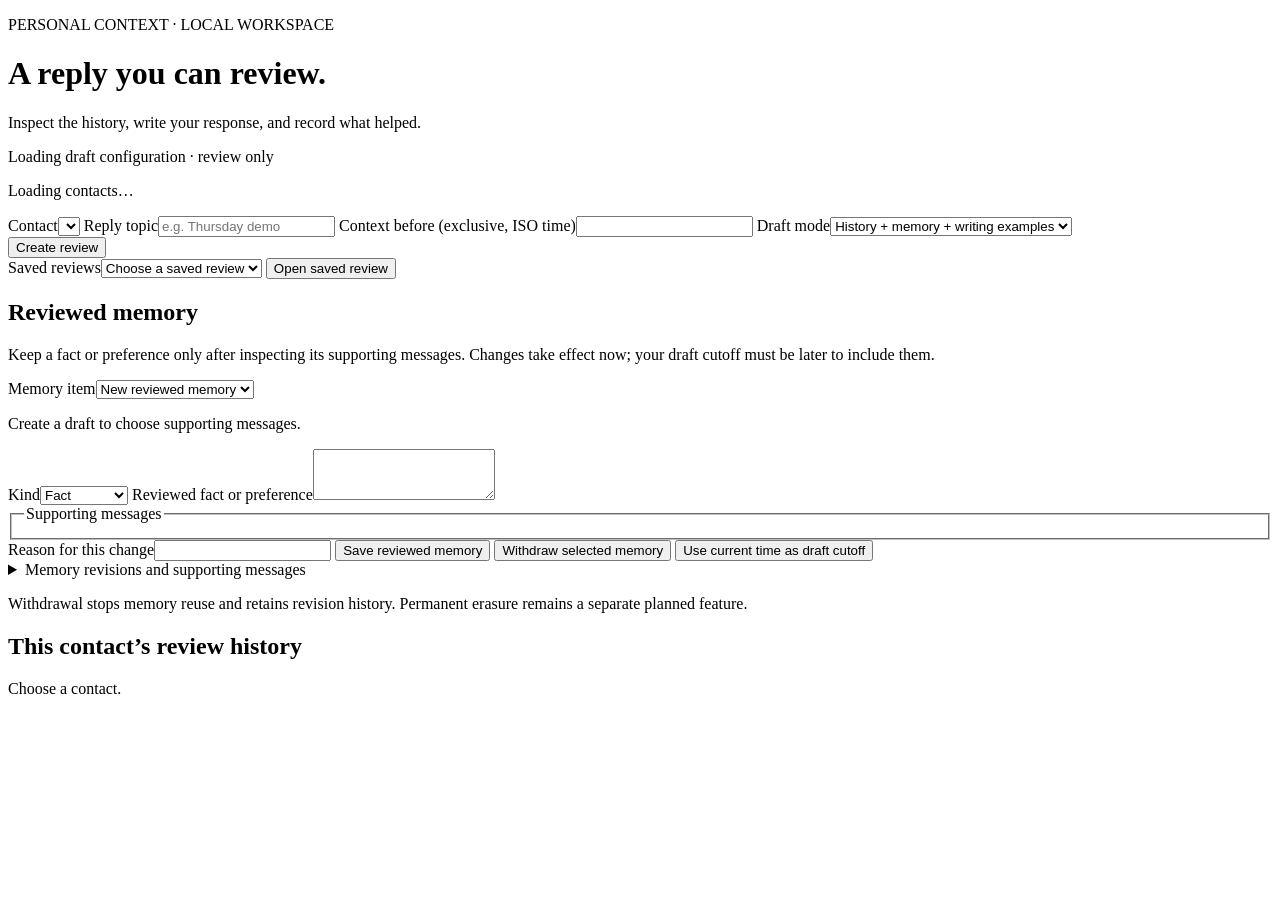
==== src/personal_context/web/index.html @ f3afc738 "Show generated segments and require support review in the browser workspace" ====
<!doctype html>
<html lang="en">
<head>
  <meta charset="utf-8">
  <meta name="viewport" content="width=device-width, initial-scale=1">
  <title>Personal Context · Review</title>
  <link rel="stylesheet" href="/app.css">
  <script nonce="__NONCE__">globalThis.reviewToken = "__TOKEN__";</script>
  <script src="/app.js" defer></script>
</head>
<body>
  <header><p class="eyebrow">PERSONAL CONTEXT · LOCAL WORKSPACE</p><h1>A reply you can review.</h1>
    <p>Inspect the history, write your response, and record what helped.</p>
    <p class="badge" id="provider-state">Loading draft configuration · review only</p>
  </header>
  <main>
    <p id="notice" role="status" aria-live="polite">Loading contacts…</p>
    <form id="create-form" class="card">
      <div class="grid"><label>Contact<select id="contact" required></select></label>
        <label>Reply topic<input id="topic" required maxlength="1000" placeholder="e.g. Thursday demo"></label>
        <label>Context before (exclusive, ISO time)<input id="cutoff" required></label>
        <label>Draft mode<select id="mode"><option value="personalized">History + memory + writing examples</option>
          <option value="context">History only</option><option value="generic">Topic only (no history)</option></select></label>
      </div>
      <button type="submit">Create review</button>
      <div class="saved"><label>Saved reviews<select id="saved"><option value="">Choose a saved review</option></select></label>
        <button type="button" id="load">Open saved review</button></div>
    </form>
    <section id="workspace" hidden>
      <div class="workspace">
        <aside class="card"><h2>Context and sources</h2><div id="evidence"></div>
          <details><summary>Your writing examples</summary><div id="examples"></div></details></aside>
        <div class="card"><h2>Review your reply</h2><p id="review-state"></p>
          <ul id="review-notes"></ul>
          <section id="generated-panel" hidden><h3>Generated wording and support</h3>
            <p class="muted">Check every segment, including greetings and questions. These labels were suggested by the provider. Quotes do not automatically prove the wording is supported.</p>
            <p id="segment-state" class="muted"></p><div id="generated-segments"></div>
            <details><summary>Generation configuration</summary><pre id="generation-provenance"></pre></details>
          </section>
          <label>Draft wording<textarea id="draft" rows="15" maxlength="100000"></textarea></label>
          <button id="save" type="button">Save wording</button>
          <details><summary>Original draft and edit history</summary><pre id="original"></pre><div id="history"></div></details>
          <hr><h2>How useful was this?</h2>
          <form id="feedback-form"><div class="grid">
            <label>Decision<select id="decision"><option value="needs_work">Needs more work</option><option value="usable">Usable after my review</option><option value="rejected">Rejected</option></select></label>
            <label>Retrieved context<select id="retrieval"><option value="not_rated">Not rated</option><option value="useful">Useful</option><option value="incorrect">Incorrect / irrelevant</option></select></label>
            <label>Writing style<select id="style"><option value="not_rated">Not rated</option><option value="appropriate">Appropriate</option><option value="needs_edit">Needs editing</option></select></label>
            <label>Factual support of saved wording<select id="support"><option value="not_rated">Not checked</option><option value="needs_check">Needs more checking</option><option value="unsupported">Unsupported / incorrect</option><option value="supported">I checked all wording against its sources</option></select></label>
          </div><label>Review notes<textarea id="feedback-notes" rows="3" maxlength="2000"></textarea></label>
          <button type="submit" id="record">Record feedback</button></form>
          <p class="muted">Ratings refer to saved wording. Edited prose needs your factual review. This interface has no sending action.</p>
          <div id="feedback-history"></div>
        </div>
      </div>
    </section>
    <section class="card" id="memory-panel">
      <h2>Reviewed memory</h2><p class="muted">Keep a fact or preference only after inspecting its supporting messages. Changes take effect now; your draft cutoff must be later to include them.</p>
      <label>Memory item<select id="memory-select"><option value="">New reviewed memory</option></select></label>
      <p id="memory-state">Create a draft to choose supporting messages.</p>
      <form id="memory-form">
        <label>Kind<select id="memory-kind"><option value="fact">Fact</option><option value="preference">Preference</option></select></label>
        <label>Reviewed fact or preference<textarea id="memory-text" rows="3" required maxlength="4000"></textarea></label>
        <fieldset><legend>Supporting messages</legend><div id="memory-sources"></div></fieldset>
        <label>Reason for this change<input id="memory-reason" required maxlength="1000"></label>
        <button type="submit" id="memory-save">Save reviewed memory</button>
        <button type="button" id="memory-withdraw" class="secondary">Withdraw selected memory</button>
        <button type="button" id="current-time" class="secondary">Use current time as draft cutoff</button>
      </form>
      <details><summary>Memory revisions and supporting messages</summary><div id="memory-history"></div></details>
      <p class="muted">Withdrawal stops memory reuse and retains revision history. Permanent erasure remains a separate planned feature.</p>
    </section>
    <section class="card"><h2>This contact’s review history</h2><p id="metrics">Choose a contact.</p></section>
  </main>
</body>
</html>
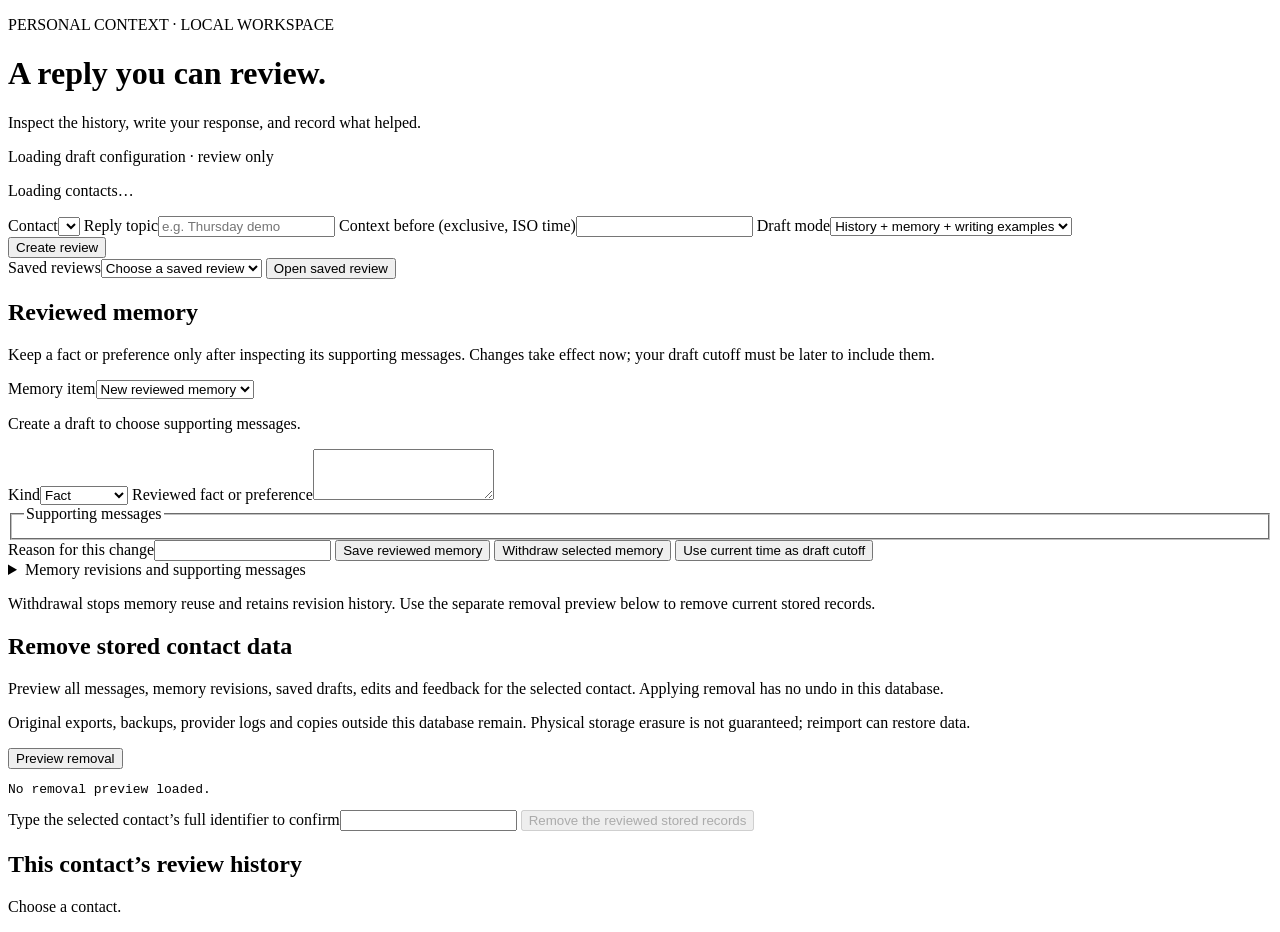
==== commit 46a2fb93: "Add owner-scoped removal preview and confirmation to the local workspace" ====
--- a/src/personal_context/web/index.html
+++ b/src/personal_context/web/index.html
@@ -67,7 +67,16 @@
         <button type="button" id="current-time" class="secondary">Use current time as draft cutoff</button>
       </form>
       <details><summary>Memory revisions and supporting messages</summary><div id="memory-history"></div></details>
-      <p class="muted">Withdrawal stops memory reuse and retains revision history. Permanent erasure remains a separate planned feature.</p>
+      <p class="muted">Withdrawal stops memory reuse and retains revision history. Use the separate removal preview below to remove current stored records.</p>
+    </section>
+    <section class="card" id="privacy-panel">
+      <h2>Remove stored contact data</h2>
+      <p>Preview all messages, memory revisions, saved drafts, edits and feedback for the selected contact. Applying removal has no undo in this database.</p>
+      <p class="muted">Original exports, backups, provider logs and copies outside this database remain. Physical storage erasure is not guaranteed; reimport can restore data.</p>
+      <button type="button" id="privacy-preview">Preview removal</button>
+      <pre id="privacy-plan">No removal preview loaded.</pre>
+      <label>Type the selected contact’s full identifier to confirm<input id="privacy-contact" autocomplete="off" spellcheck="false"></label>
+      <button type="button" id="privacy-remove" class="danger" disabled>Remove the reviewed stored records</button>
     </section>
     <section class="card"><h2>This contact’s review history</h2><p id="metrics">Choose a contact.</p></section>
   </main>
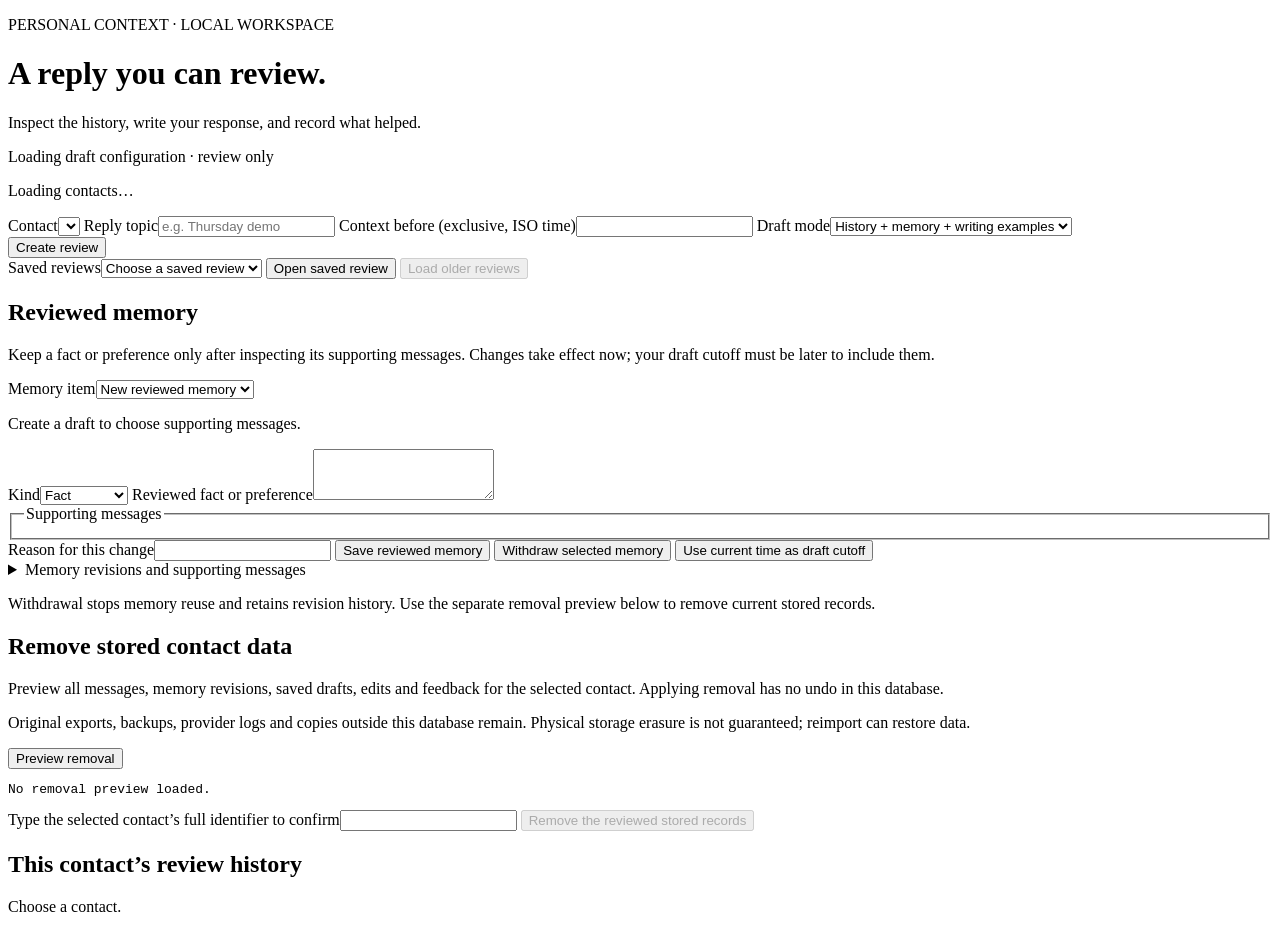
==== commit d46d551a: "Browse older saved reviews with scoped cursor pagination" ====
--- a/src/personal_context/web/index.html
+++ b/src/personal_context/web/index.html
@@ -24,7 +24,8 @@
       </div>
       <button type="submit">Create review</button>
       <div class="saved"><label>Saved reviews<select id="saved"><option value="">Choose a saved review</option></select></label>
-        <button type="button" id="load">Open saved review</button></div>
+        <button type="button" id="load">Open saved review</button>
+        <button type="button" id="older-reviews" class="secondary" disabled>Load older reviews</button></div>
     </form>
     <section id="workspace" hidden>
       <div class="workspace">
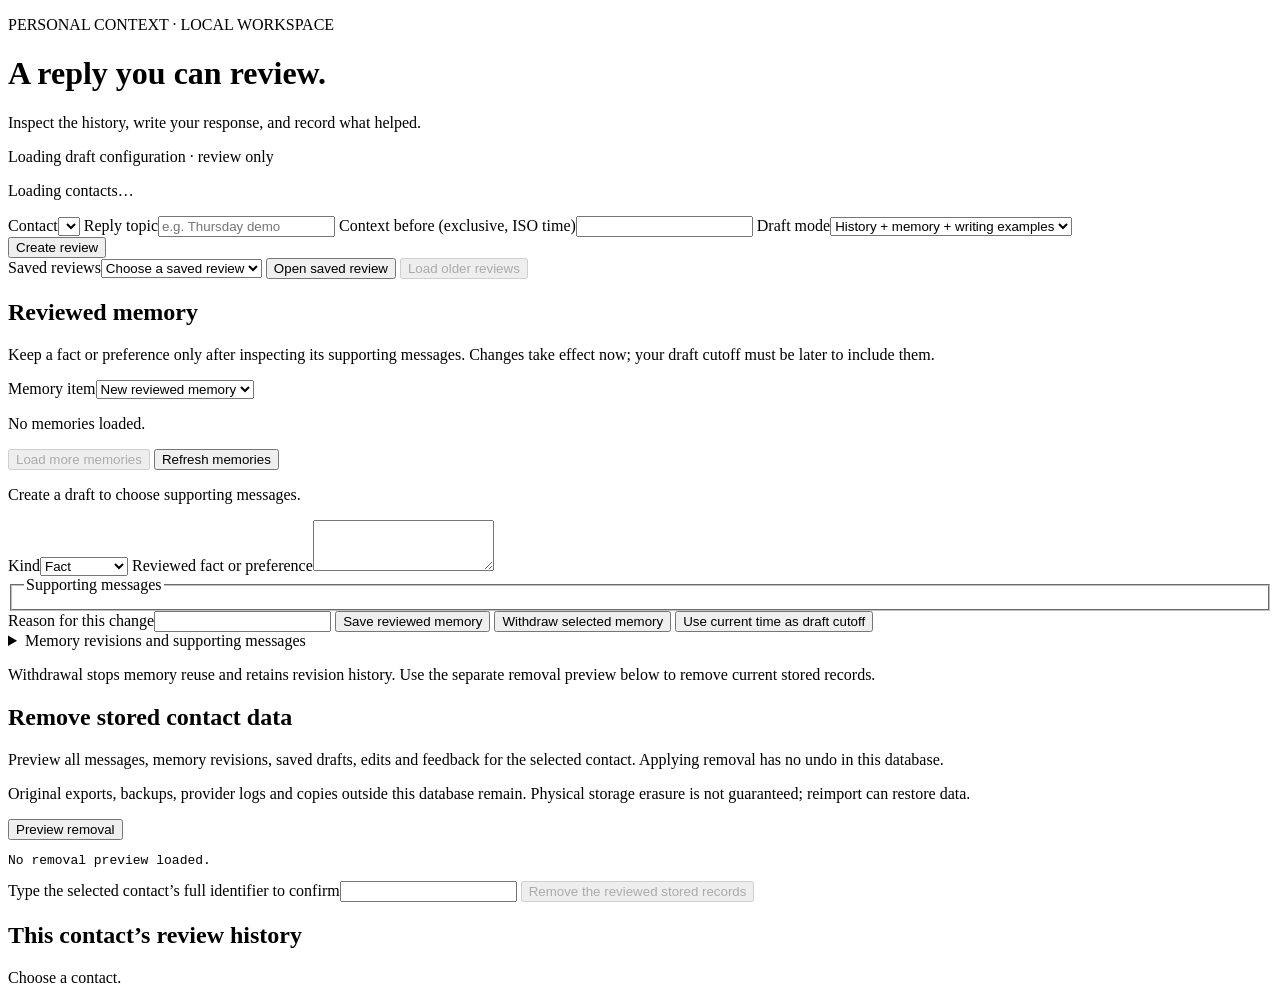
==== commit 5a4dda89: "Browse memory pages in the UI without losing unsaved wording" ====
--- a/src/personal_context/web/index.html
+++ b/src/personal_context/web/index.html
@@ -57,6 +57,9 @@
     <section class="card" id="memory-panel">
       <h2>Reviewed memory</h2><p class="muted">Keep a fact or preference only after inspecting its supporting messages. Changes take effect now; your draft cutoff must be later to include them.</p>
       <label>Memory item<select id="memory-select"><option value="">New reviewed memory</option></select></label>
+      <p id="memory-count" class="muted">No memories loaded.</p>
+      <button type="button" id="older-memories" class="secondary" disabled>Load more memories</button>
+      <button type="button" id="refresh-memories" class="secondary">Refresh memories</button>
       <p id="memory-state">Create a draft to choose supporting messages.</p>
       <form id="memory-form">
         <label>Kind<select id="memory-kind"><option value="fact">Fact</option><option value="preference">Preference</option></select></label>
@@ -67,7 +70,11 @@
         <button type="button" id="memory-withdraw" class="secondary">Withdraw selected memory</button>
         <button type="button" id="current-time" class="secondary">Use current time as draft cutoff</button>
       </form>
-      <details><summary>Memory revisions and supporting messages</summary><div id="memory-history"></div></details>
+      <details><summary>Memory revisions and supporting messages</summary>
+        <p id="memory-history-count" class="muted">No revisions loaded.</p>
+        <div id="memory-history"></div>
+        <button type="button" id="older-memory-history" class="secondary" disabled>Load older memory revisions</button>
+      </details>
       <p class="muted">Withdrawal stops memory reuse and retains revision history. Use the separate removal preview below to remove current stored records.</p>
     </section>
     <section class="card" id="privacy-panel">
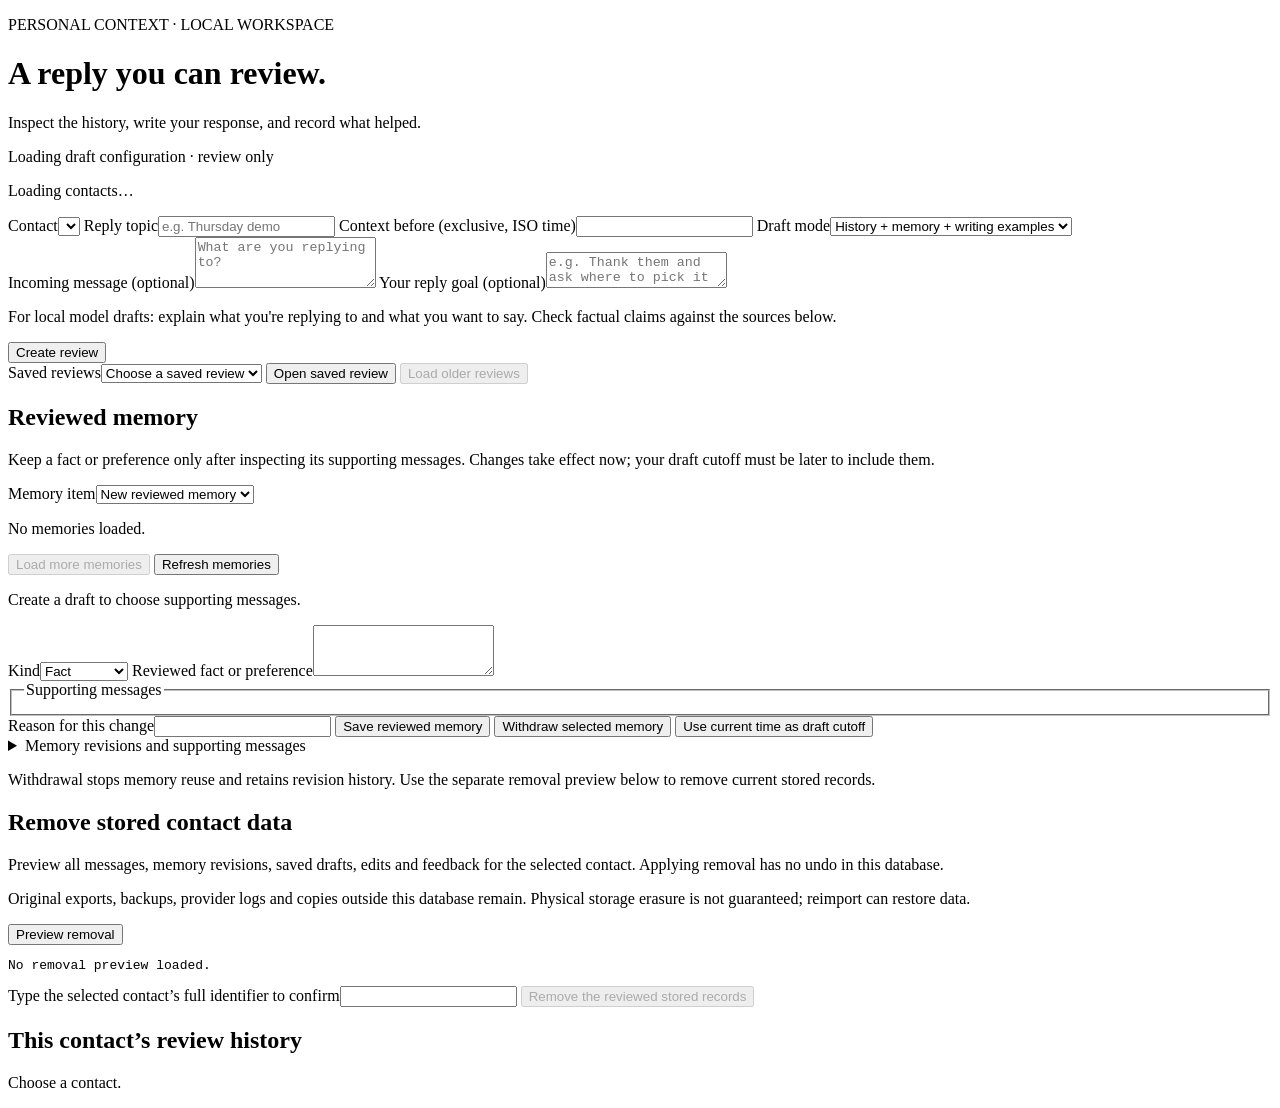
==== commit 16737967: "Expose explicit reply tasks across local drafting interfaces and the v4 prompt" ====
--- a/src/personal_context/web/index.html
+++ b/src/personal_context/web/index.html
@@ -22,6 +22,9 @@
         <label>Draft mode<select id="mode"><option value="personalized">History + memory + writing examples</option>
           <option value="context">History only</option><option value="generic">Topic only (no history)</option></select></label>
       </div>
+      <label>Incoming message (optional)<textarea id="current-message" rows="3" maxlength="2000" placeholder="What are you replying to?"></textarea></label>
+      <label>Your reply goal (optional)<textarea id="reply-intent" rows="2" maxlength="500" placeholder="e.g. Thank them and ask where to pick it up"></textarea></label>
+      <p class="muted">For local model drafts: explain what you're replying to and what you want to say. Check factual claims against the sources below.</p>
       <button type="submit">Create review</button>
       <div class="saved"><label>Saved reviews<select id="saved"><option value="">Choose a saved review</option></select></label>
         <button type="button" id="load">Open saved review</button>
@@ -40,7 +43,10 @@
           </section>
           <label>Draft wording<textarea id="draft" rows="15" maxlength="100000"></textarea></label>
           <button id="save" type="button">Save wording</button>
-          <details><summary>Original draft and edit history</summary><pre id="original"></pre><div id="history"></div></details>
+          <details><summary>Original draft and edit history</summary><pre id="original"></pre>
+            <p id="draft-history-count" class="muted">No wording revisions loaded.</p><div id="history"></div>
+            <button type="button" id="older-draft-history" class="secondary" disabled>Load older wording revisions</button>
+          </details>
           <hr><h2>How useful was this?</h2>
           <form id="feedback-form"><div class="grid">
             <label>Decision<select id="decision"><option value="needs_work">Needs more work</option><option value="usable">Usable after my review</option><option value="rejected">Rejected</option></select></label>
@@ -51,6 +57,8 @@
           <button type="submit" id="record">Record feedback</button></form>
           <p class="muted">Ratings refer to saved wording. Edited prose needs your factual review. This interface has no sending action.</p>
           <div id="feedback-history"></div>
+          <p id="feedback-count" class="muted">No ratings loaded.</p>
+          <button type="button" id="older-feedback" class="secondary" disabled>Load older feedback</button>
         </div>
       </div>
     </section>
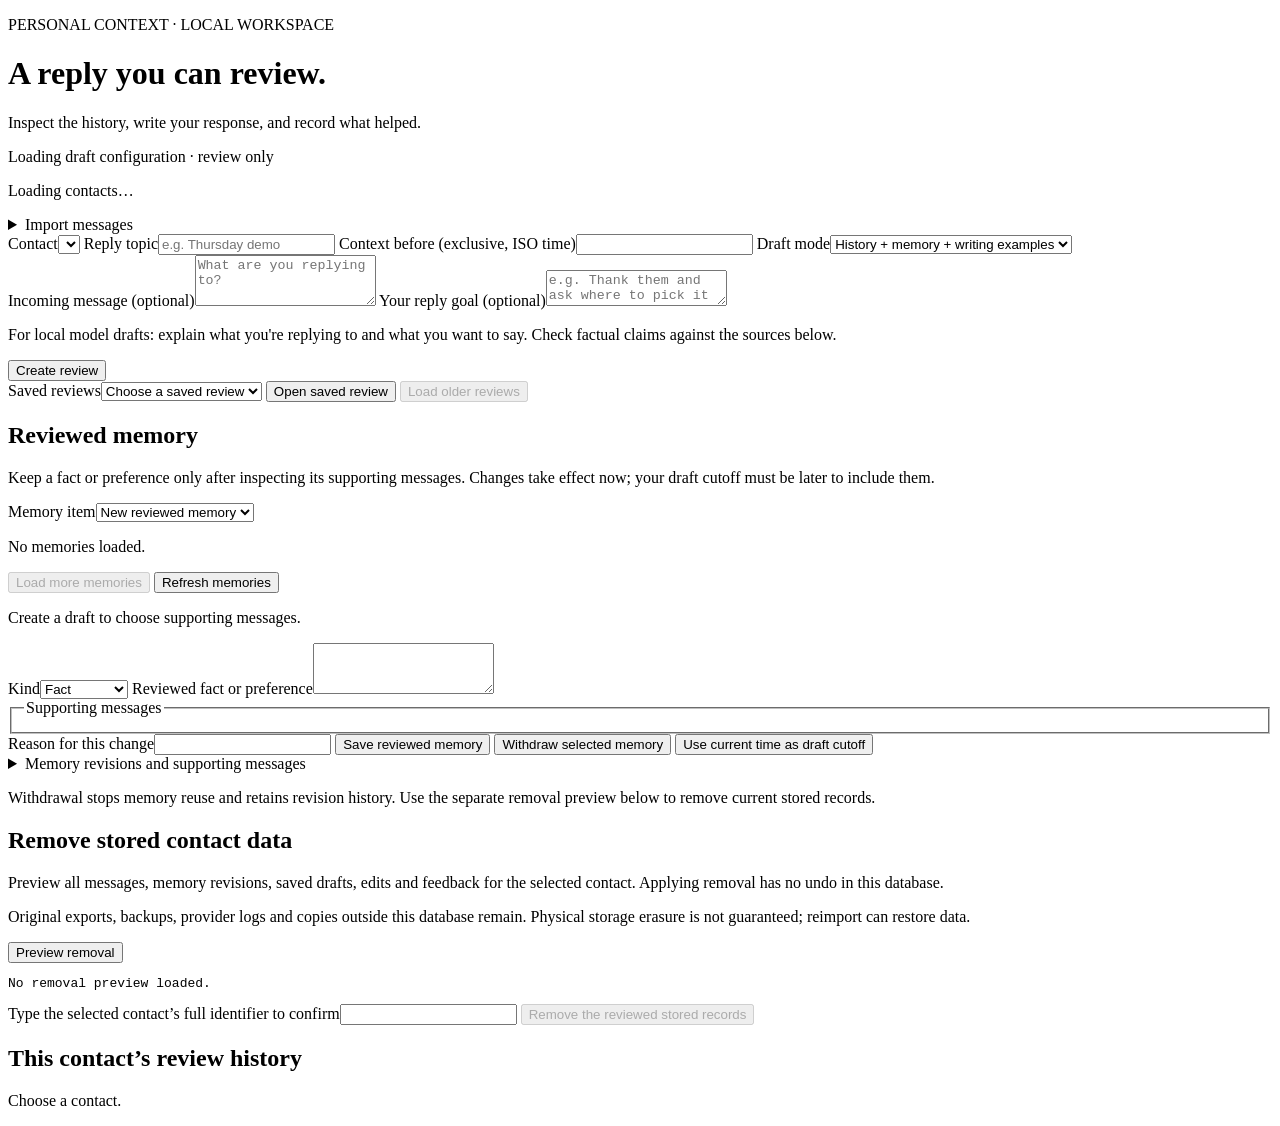
==== commit 463479b0: "Add a two-step message import to browser review" ====
--- a/src/personal_context/web/index.html
+++ b/src/personal_context/web/index.html
@@ -15,6 +15,21 @@
   </header>
   <main>
     <p id="notice" role="status" aria-live="polite">Loading contacts…</p>
+    <details id="import-panel" class="card">
+      <summary>Import messages</summary>
+      <div class="import-content">
+        <p class="muted" id="import-limit">Choose a normalized JSONL export for this owner.</p>
+        <label>Message export<input id="import-file" type="file" accept=".jsonl,.ndjson" aria-describedby="import-limit" disabled></label>
+        <div class="import-actions">
+          <button type="button" id="import-preview" disabled>Preview import</button>
+          <button type="button" id="import-apply" class="secondary" disabled>Import reviewed messages</button>
+        </div>
+        <p id="import-status" role="status" aria-live="polite"></p>
+        <p id="import-counts" class="muted" hidden></p>
+        <ul id="import-errors" hidden></ul>
+        <p id="import-omitted" class="muted" hidden></p>
+      </div>
+    </details>
     <form id="create-form" class="card">
       <div class="grid"><label>Contact<select id="contact" required></select></label>
         <label>Reply topic<input id="topic" required maxlength="1000" placeholder="e.g. Thursday demo"></label>
